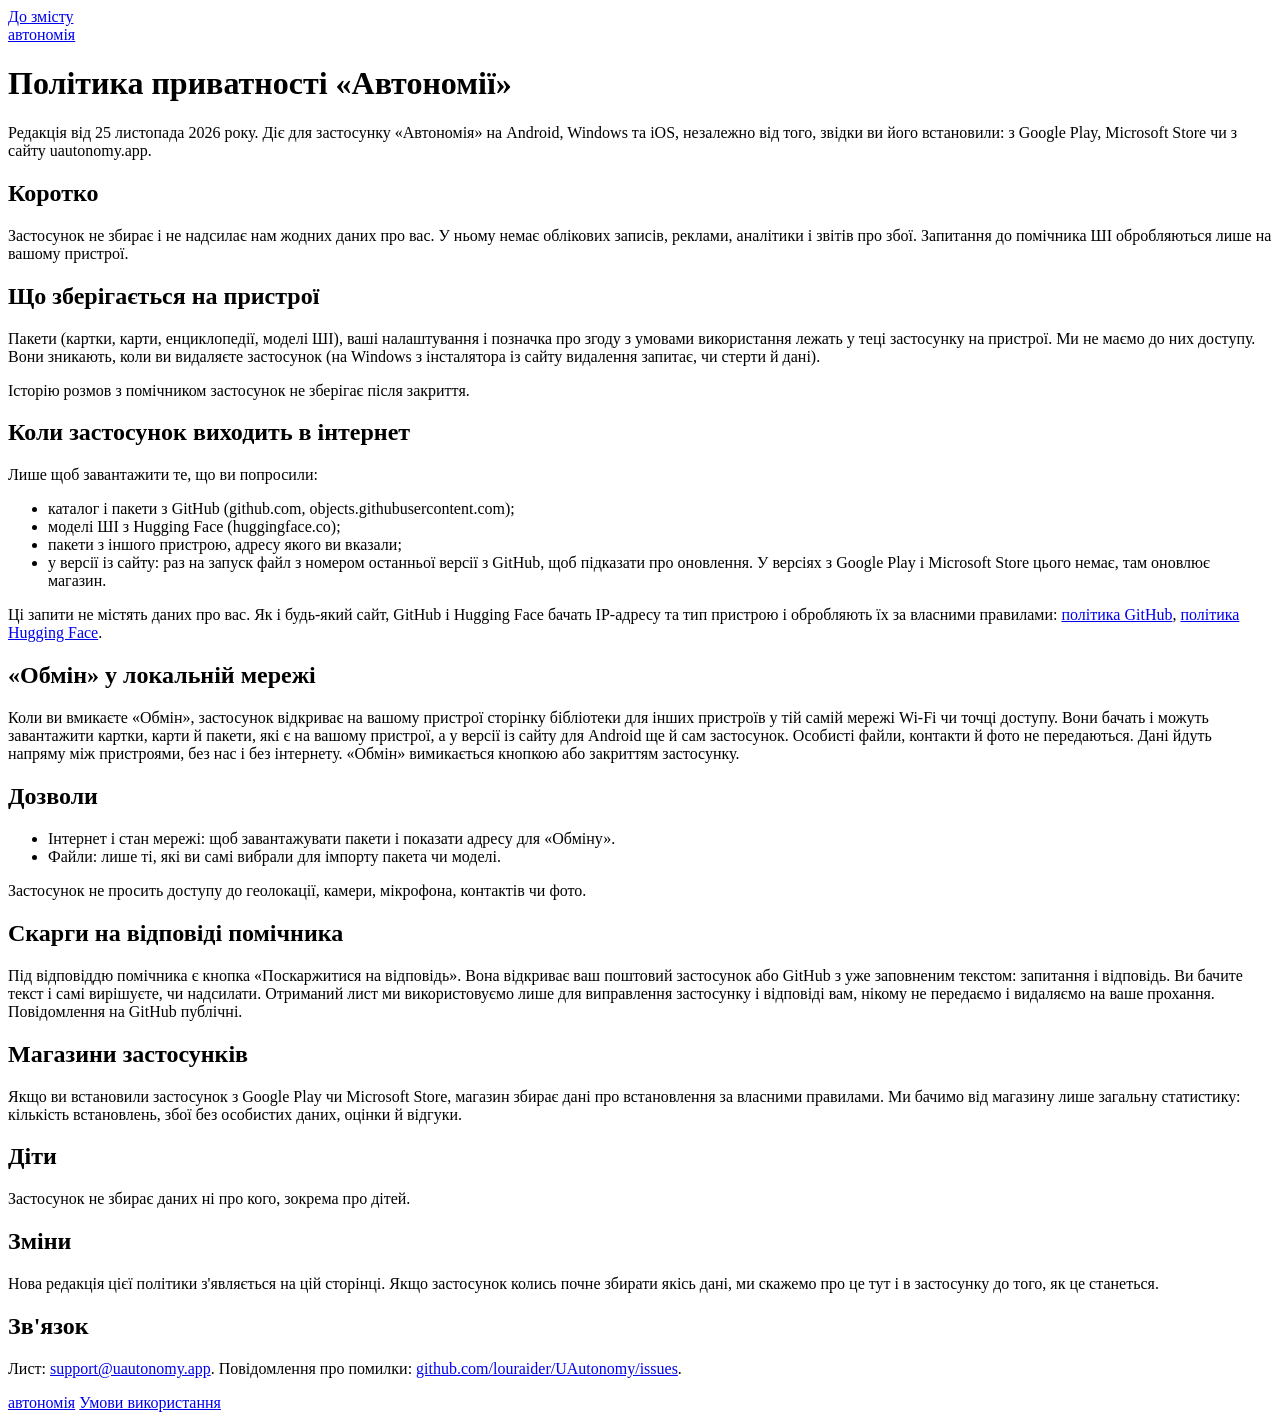
==== site/privacy.html @ f069321b "Магазини: AAB для Google Play і MSIX для Microsoft Store - workflow «Магазини»: AAB з постійним ключ" ====
<!doctype html>
<html lang="uk">
<head>
<meta charset="utf-8">
<meta name="viewport" content="width=device-width, initial-scale=1, viewport-fit=cover">
<title>Політика приватності · Автономія</title>
<meta name="description" content="Які дані збирає застосунок «Автономія»: жодних. Що бачать GitHub, Hugging Face і магазини застосунків, як працює «Обмін».">
<meta name="theme-color" content="#1F4FD1">
<link rel="icon" href="/favicon.svg" type="image/svg+xml">
<link rel="apple-touch-icon" href="/apple-touch-icon.png">
<link rel="stylesheet" href="/style.css">
</head>
<body>
<a class="skip" href="#main">До змісту</a>
<header class="doc-top">
  <div class="wrap top">
    <a class="brand" href="/"><img src="/mark-on-blue.svg" alt=""><span>автономія</span></a>
  </div>
</header>
<main id="main" class="wrap doc">
<h1>Політика приватності «Автономії»</h1>
<p>Редакція від 25 листопада 2026 року. Діє для застосунку «Автономія» на Android, Windows та iOS, незалежно від того, звідки ви його встановили: з Google Play, Microsoft Store чи з сайту uautonomy.app.</p>

<h2>Коротко</h2>
<p>Застосунок не збирає і не надсилає нам жодних даних про вас. У ньому немає облікових записів, реклами, аналітики і звітів про збої. Запитання до помічника ШІ обробляються лише на вашому пристрої.</p>

<h2>Що зберігається на пристрої</h2>
<p>Пакети (картки, карти, енциклопедії, моделі ШІ), ваші налаштування і позначка про згоду з умовами використання лежать у теці застосунку на пристрої. Ми не маємо до них доступу. Вони зникають, коли ви видаляєте застосунок (на Windows з інсталятора із сайту видалення запитає, чи стерти й дані).</p>
<p>Історію розмов з помічником застосунок не зберігає після закриття.</p>

<h2>Коли застосунок виходить в інтернет</h2>
<p>Лише щоб завантажити те, що ви попросили:</p>
<ul>
  <li>каталог і пакети з GitHub (github.com, objects.githubusercontent.com);</li>
  <li>моделі ШІ з Hugging Face (huggingface.co);</li>
  <li>пакети з іншого пристрою, адресу якого ви вказали;</li>
  <li>у версії із сайту: раз на запуск файл з номером останньої версії з GitHub, щоб підказати про оновлення. У версіях з Google Play і Microsoft Store цього немає, там оновлює магазин.</li>
</ul>
<p>Ці запити не містять даних про вас. Як і будь-який сайт, GitHub і Hugging Face бачать IP-адресу та тип пристрою і обробляють їх за власними правилами: <a href="https://docs.github.com/site-policy/privacy-policies/github-general-privacy-statement">політика GitHub</a>, <a href="https://huggingface.co/privacy">політика Hugging Face</a>.</p>

<h2>«Обмін» у локальній мережі</h2>
<p>Коли ви вмикаєте «Обмін», застосунок відкриває на вашому пристрої сторінку бібліотеки для інших пристроїв у тій самій мережі Wi-Fi чи точці доступу. Вони бачать і можуть завантажити картки, карти й пакети, які є на вашому пристрої, а у версії із сайту для Android ще й сам застосунок. Особисті файли, контакти й фото не передаються. Дані йдуть напряму між пристроями, без нас і без інтернету. «Обмін» вимикається кнопкою або закриттям застосунку.</p>

<h2>Дозволи</h2>
<ul>
  <li>Інтернет і стан мережі: щоб завантажувати пакети і показати адресу для «Обміну».</li>
  <li>Файли: лише ті, які ви самі вибрали для імпорту пакета чи моделі.</li>
</ul>
<p>Застосунок не просить доступу до геолокації, камери, мікрофона, контактів чи фото.</p>

<h2>Скарги на відповіді помічника</h2>
<p>Під відповіддю помічника є кнопка «Поскаржитися на відповідь». Вона відкриває ваш поштовий застосунок або GitHub з уже заповненим текстом: запитання і відповідь. Ви бачите текст і самі вирішуєте, чи надсилати. Отриманий лист ми використовуємо лише для виправлення застосунку і відповіді вам, нікому не передаємо і видаляємо на ваше прохання. Повідомлення на GitHub публічні.</p>

<h2>Магазини застосунків</h2>
<p>Якщо ви встановили застосунок з Google Play чи Microsoft Store, магазин збирає дані про встановлення за власними правилами. Ми бачимо від магазину лише загальну статистику: кількість встановлень, збої без особистих даних, оцінки й відгуки.</p>

<h2>Діти</h2>
<p>Застосунок не збирає даних ні про кого, зокрема про дітей.</p>

<h2>Зміни</h2>
<p>Нова редакція цієї політики з'являється на цій сторінці. Якщо застосунок колись почне збирати якісь дані, ми скажемо про це тут і в застосунку до того, як це станеться.</p>

<h2>Зв'язок</h2>
<p>Лист: <a href="mailto:support@uautonomy.app">support@uautonomy.app</a>. Повідомлення про помилки: <a href="https://github.com/louraider/UAutonomy/issues">github.com/louraider/UAutonomy/issues</a>.</p>
</main>
<footer>
  <div class="wrap">
    <a class="brand" href="/"><img src="/favicon.svg" alt="">автономія</a>
    <span><a href="/terms">Умови використання</a></span>
  </div>
</footer>
</body>
</html>
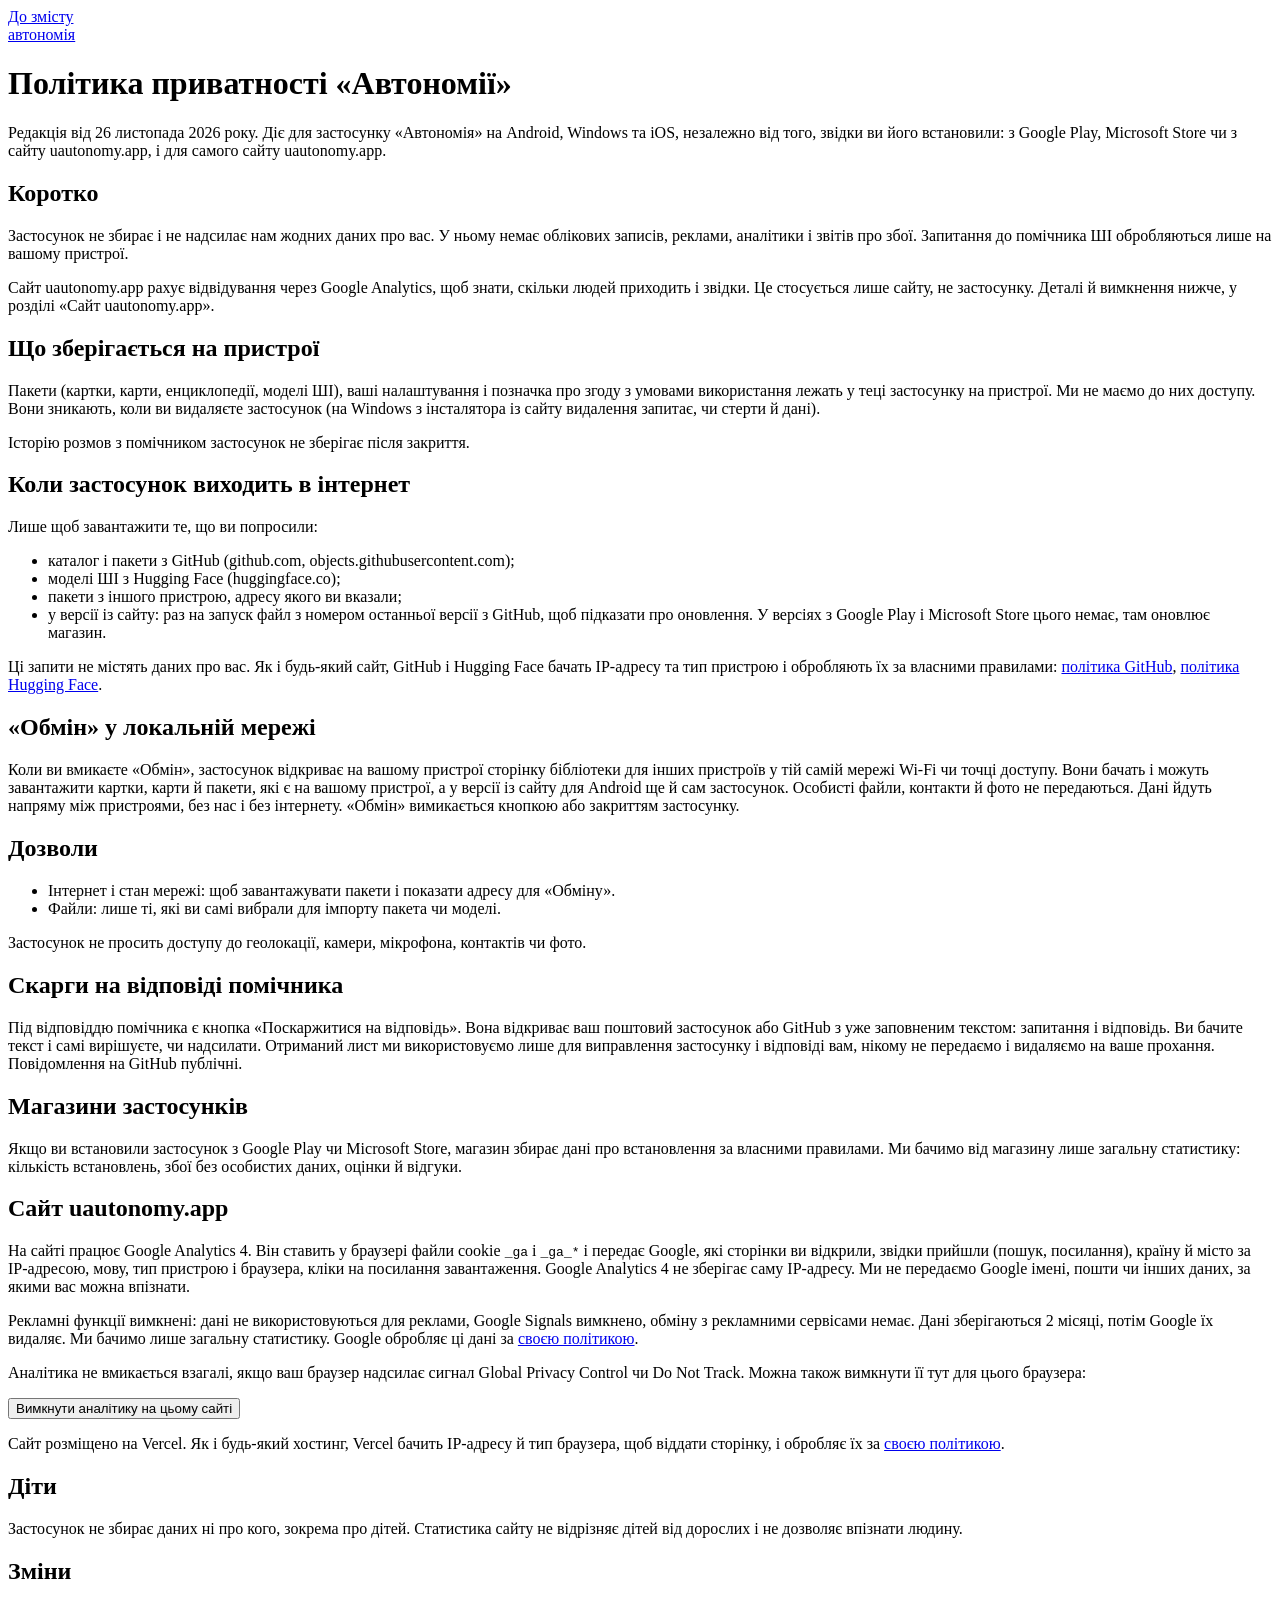
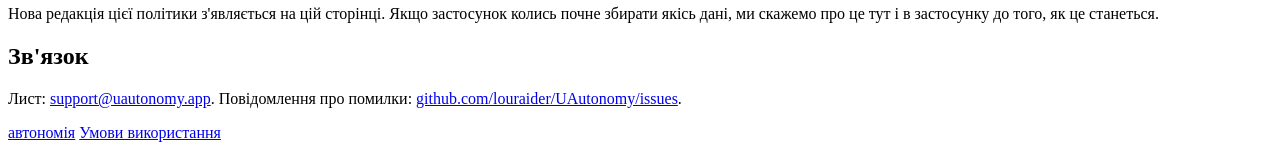
==== commit 1f4cc009: "Сайт: Google Analytics 4 без реклами, robots.txt і sitemap.xml ga.js вантажить GA4 (G-8RQB5YYHY7) з " ====
--- a/site/privacy.html
+++ b/site/privacy.html
@@ -9,6 +9,7 @@
 <link rel="icon" href="/favicon.svg" type="image/svg+xml">
 <link rel="apple-touch-icon" href="/apple-touch-icon.png">
 <link rel="stylesheet" href="/style.css">
+<script src="/ga.js"></script>
 </head>
 <body>
 <a class="skip" href="#main">До змісту</a>
@@ -19,10 +20,11 @@
 </header>
 <main id="main" class="wrap doc">
 <h1>Політика приватності «Автономії»</h1>
-<p>Редакція від 25 листопада 2026 року. Діє для застосунку «Автономія» на Android, Windows та iOS, незалежно від того, звідки ви його встановили: з Google Play, Microsoft Store чи з сайту uautonomy.app.</p>
+<p>Редакція від 26 листопада 2026 року. Діє для застосунку «Автономія» на Android, Windows та iOS, незалежно від того, звідки ви його встановили: з Google Play, Microsoft Store чи з сайту uautonomy.app, і для самого сайту uautonomy.app.</p>
 
 <h2>Коротко</h2>
 <p>Застосунок не збирає і не надсилає нам жодних даних про вас. У ньому немає облікових записів, реклами, аналітики і звітів про збої. Запитання до помічника ШІ обробляються лише на вашому пристрої.</p>
+<p>Сайт uautonomy.app рахує відвідування через Google Analytics, щоб знати, скільки людей приходить і звідки. Це стосується лише сайту, не застосунку. Деталі й вимкнення нижче, у розділі «Сайт uautonomy.app».</p>
 
 <h2>Що зберігається на пристрої</h2>
 <p>Пакети (картки, карти, енциклопедії, моделі ШІ), ваші налаштування і позначка про згоду з умовами використання лежать у теці застосунку на пристрої. Ми не маємо до них доступу. Вони зникають, коли ви видаляєте застосунок (на Windows з інсталятора із сайту видалення запитає, чи стерти й дані).</p>
@@ -54,8 +56,32 @@
 <h2>Магазини застосунків</h2>
 <p>Якщо ви встановили застосунок з Google Play чи Microsoft Store, магазин збирає дані про встановлення за власними правилами. Ми бачимо від магазину лише загальну статистику: кількість встановлень, збої без особистих даних, оцінки й відгуки.</p>
 
+<h2>Сайт uautonomy.app</h2>
+<p>На сайті працює Google Analytics 4. Він ставить у браузері файли cookie <code>_ga</code> і <code>_ga_*</code> і передає Google, які сторінки ви відкрили, звідки прийшли (пошук, посилання), країну й місто за IP-адресою, мову, тип пристрою і браузера, кліки на посилання завантаження. Google Analytics 4 не зберігає саму IP-адресу. Ми не передаємо Google імені, пошти чи інших даних, за якими вас можна впізнати.</p>
+<p>Рекламні функції вимкнені: дані не використовуються для реклами, Google Signals вимкнено, обміну з рекламними сервісами немає. Дані зберігаються 2 місяці, потім Google їх видаляє. Ми бачимо лише загальну статистику. Google обробляє ці дані за <a href="https://policies.google.com/privacy">своєю політикою</a>.</p>
+<p>Аналітика не вмикається взагалі, якщо ваш браузер надсилає сигнал Global Privacy Control чи Do Not Track. Можна також вимкнути її тут для цього браузера:</p>
+<p><button type="button" id="analytics-toggle" class="btn">Вимкнути аналітику на цьому сайті</button> <span id="analytics-state" role="status"></span></p>
+<script>
+(function () {
+  var b = document.getElementById('analytics-toggle'), st = document.getElementById('analytics-state');
+  function get() { try { return localStorage.getItem('ua-analytics-off') === '1'; } catch (e) { return false; } }
+  function show() {
+    var off = get();
+    b.textContent = off ? 'Увімкнути аналітику знову' : 'Вимкнути аналітику на цьому сайті';
+    st.textContent = off ? 'Аналітику вимкнено для цього браузера.' : '';
+  }
+  b.addEventListener('click', function () {
+    try { if (get()) localStorage.removeItem('ua-analytics-off'); else localStorage.setItem('ua-analytics-off', '1'); } catch (e) {}
+    window['ga-disable-G-8RQB5YYHY7'] = get();
+    show();
+  });
+  show();
+})();
+</script>
+<p>Сайт розміщено на Vercel. Як і будь-який хостинг, Vercel бачить IP-адресу й тип браузера, щоб віддати сторінку, і обробляє їх за <a href="https://vercel.com/legal/privacy-policy">своєю політикою</a>.</p>
+
 <h2>Діти</h2>
-<p>Застосунок не збирає даних ні про кого, зокрема про дітей.</p>
+<p>Застосунок не збирає даних ні про кого, зокрема про дітей. Статистика сайту не відрізняє дітей від дорослих і не дозволяє впізнати людину.</p>
 
 <h2>Зміни</h2>
 <p>Нова редакція цієї політики з'являється на цій сторінці. Якщо застосунок колись почне збирати якісь дані, ми скажемо про це тут і в застосунку до того, як це станеться.</p>
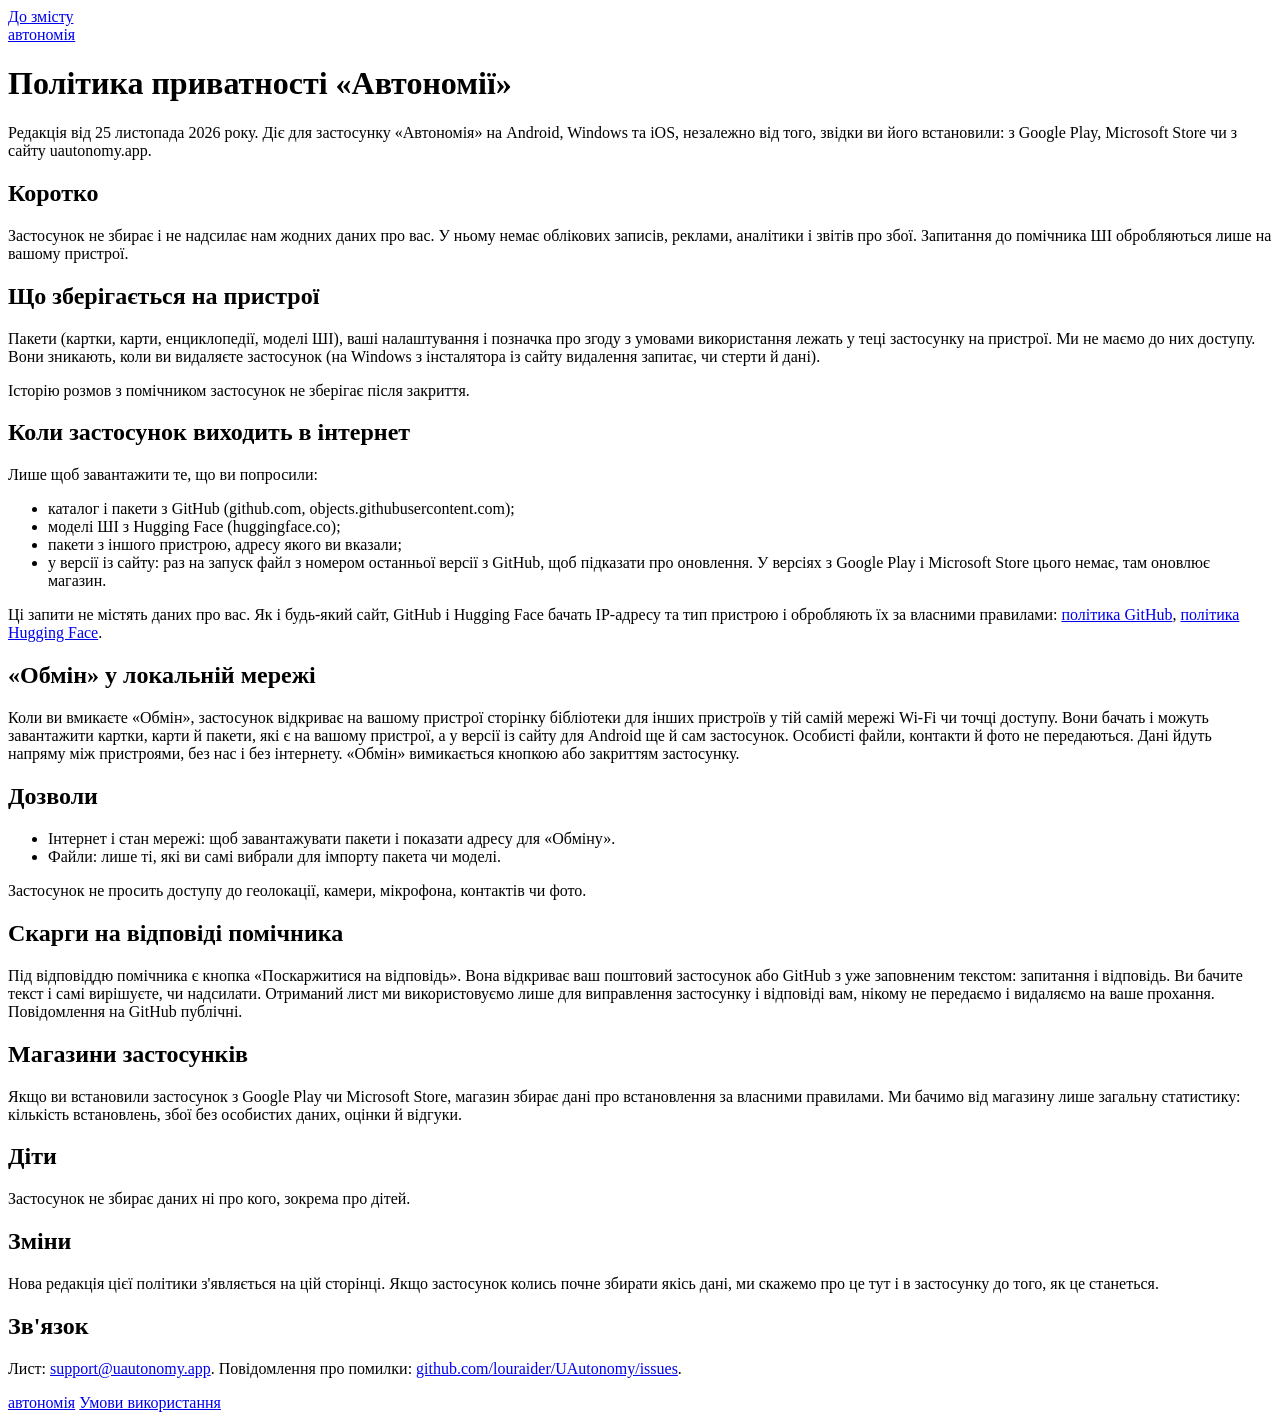
==== commit 109caf23: "Сайт: SEO і GEO — питання й відповіді, JSON-LD, sitemap, llms.txt - розділ «Питання й відповіді» на " ====
--- a/site/privacy.html
+++ b/site/privacy.html
@@ -5,11 +5,11 @@
 <meta name="viewport" content="width=device-width, initial-scale=1, viewport-fit=cover">
 <title>Політика приватності · Автономія</title>
 <meta name="description" content="Які дані збирає застосунок «Автономія»: жодних. Що бачать GitHub, Hugging Face і магазини застосунків, як працює «Обмін».">
+<link rel="canonical" href="https://uautonomy.app/privacy">
 <meta name="theme-color" content="#1F4FD1">
 <link rel="icon" href="/favicon.svg" type="image/svg+xml">
 <link rel="apple-touch-icon" href="/apple-touch-icon.png">
 <link rel="stylesheet" href="/style.css">
-<script src="/ga.js"></script>
 </head>
 <body>
 <a class="skip" href="#main">До змісту</a>
@@ -20,11 +20,10 @@
 </header>
 <main id="main" class="wrap doc">
 <h1>Політика приватності «Автономії»</h1>
-<p>Редакція від 26 листопада 2026 року. Діє для застосунку «Автономія» на Android, Windows та iOS, незалежно від того, звідки ви його встановили: з Google Play, Microsoft Store чи з сайту uautonomy.app, і для самого сайту uautonomy.app.</p>
+<p>Редакція від 25 листопада 2026 року. Діє для застосунку «Автономія» на Android, Windows та iOS, незалежно від того, звідки ви його встановили: з Google Play, Microsoft Store чи з сайту uautonomy.app.</p>
 
 <h2>Коротко</h2>
 <p>Застосунок не збирає і не надсилає нам жодних даних про вас. У ньому немає облікових записів, реклами, аналітики і звітів про збої. Запитання до помічника ШІ обробляються лише на вашому пристрої.</p>
-<p>Сайт uautonomy.app рахує відвідування через Google Analytics, щоб знати, скільки людей приходить і звідки. Це стосується лише сайту, не застосунку. Деталі й вимкнення нижче, у розділі «Сайт uautonomy.app».</p>
 
 <h2>Що зберігається на пристрої</h2>
 <p>Пакети (картки, карти, енциклопедії, моделі ШІ), ваші налаштування і позначка про згоду з умовами використання лежать у теці застосунку на пристрої. Ми не маємо до них доступу. Вони зникають, коли ви видаляєте застосунок (на Windows з інсталятора із сайту видалення запитає, чи стерти й дані).</p>
@@ -56,32 +55,8 @@
 <h2>Магазини застосунків</h2>
 <p>Якщо ви встановили застосунок з Google Play чи Microsoft Store, магазин збирає дані про встановлення за власними правилами. Ми бачимо від магазину лише загальну статистику: кількість встановлень, збої без особистих даних, оцінки й відгуки.</p>
 
-<h2>Сайт uautonomy.app</h2>
-<p>На сайті працює Google Analytics 4. Він ставить у браузері файли cookie <code>_ga</code> і <code>_ga_*</code> і передає Google, які сторінки ви відкрили, звідки прийшли (пошук, посилання), країну й місто за IP-адресою, мову, тип пристрою і браузера, кліки на посилання завантаження. Google Analytics 4 не зберігає саму IP-адресу. Ми не передаємо Google імені, пошти чи інших даних, за якими вас можна впізнати.</p>
-<p>Рекламні функції вимкнені: дані не використовуються для реклами, Google Signals вимкнено, обміну з рекламними сервісами немає. Дані зберігаються 2 місяці, потім Google їх видаляє. Ми бачимо лише загальну статистику. Google обробляє ці дані за <a href="https://policies.google.com/privacy">своєю політикою</a>.</p>
-<p>Аналітика не вмикається взагалі, якщо ваш браузер надсилає сигнал Global Privacy Control чи Do Not Track. Можна також вимкнути її тут для цього браузера:</p>
-<p><button type="button" id="analytics-toggle" class="btn">Вимкнути аналітику на цьому сайті</button> <span id="analytics-state" role="status"></span></p>
-<script>
-(function () {
-  var b = document.getElementById('analytics-toggle'), st = document.getElementById('analytics-state');
-  function get() { try { return localStorage.getItem('ua-analytics-off') === '1'; } catch (e) { return false; } }
-  function show() {
-    var off = get();
-    b.textContent = off ? 'Увімкнути аналітику знову' : 'Вимкнути аналітику на цьому сайті';
-    st.textContent = off ? 'Аналітику вимкнено для цього браузера.' : '';
-  }
-  b.addEventListener('click', function () {
-    try { if (get()) localStorage.removeItem('ua-analytics-off'); else localStorage.setItem('ua-analytics-off', '1'); } catch (e) {}
-    window['ga-disable-G-8RQB5YYHY7'] = get();
-    show();
-  });
-  show();
-})();
-</script>
-<p>Сайт розміщено на Vercel. Як і будь-який хостинг, Vercel бачить IP-адресу й тип браузера, щоб віддати сторінку, і обробляє їх за <a href="https://vercel.com/legal/privacy-policy">своєю політикою</a>.</p>
-
 <h2>Діти</h2>
-<p>Застосунок не збирає даних ні про кого, зокрема про дітей. Статистика сайту не відрізняє дітей від дорослих і не дозволяє впізнати людину.</p>
+<p>Застосунок не збирає даних ні про кого, зокрема про дітей.</p>
 
 <h2>Зміни</h2>
 <p>Нова редакція цієї політики з'являється на цій сторінці. Якщо застосунок колись почне збирати якісь дані, ми скажемо про це тут і в застосунку до того, як це станеться.</p>
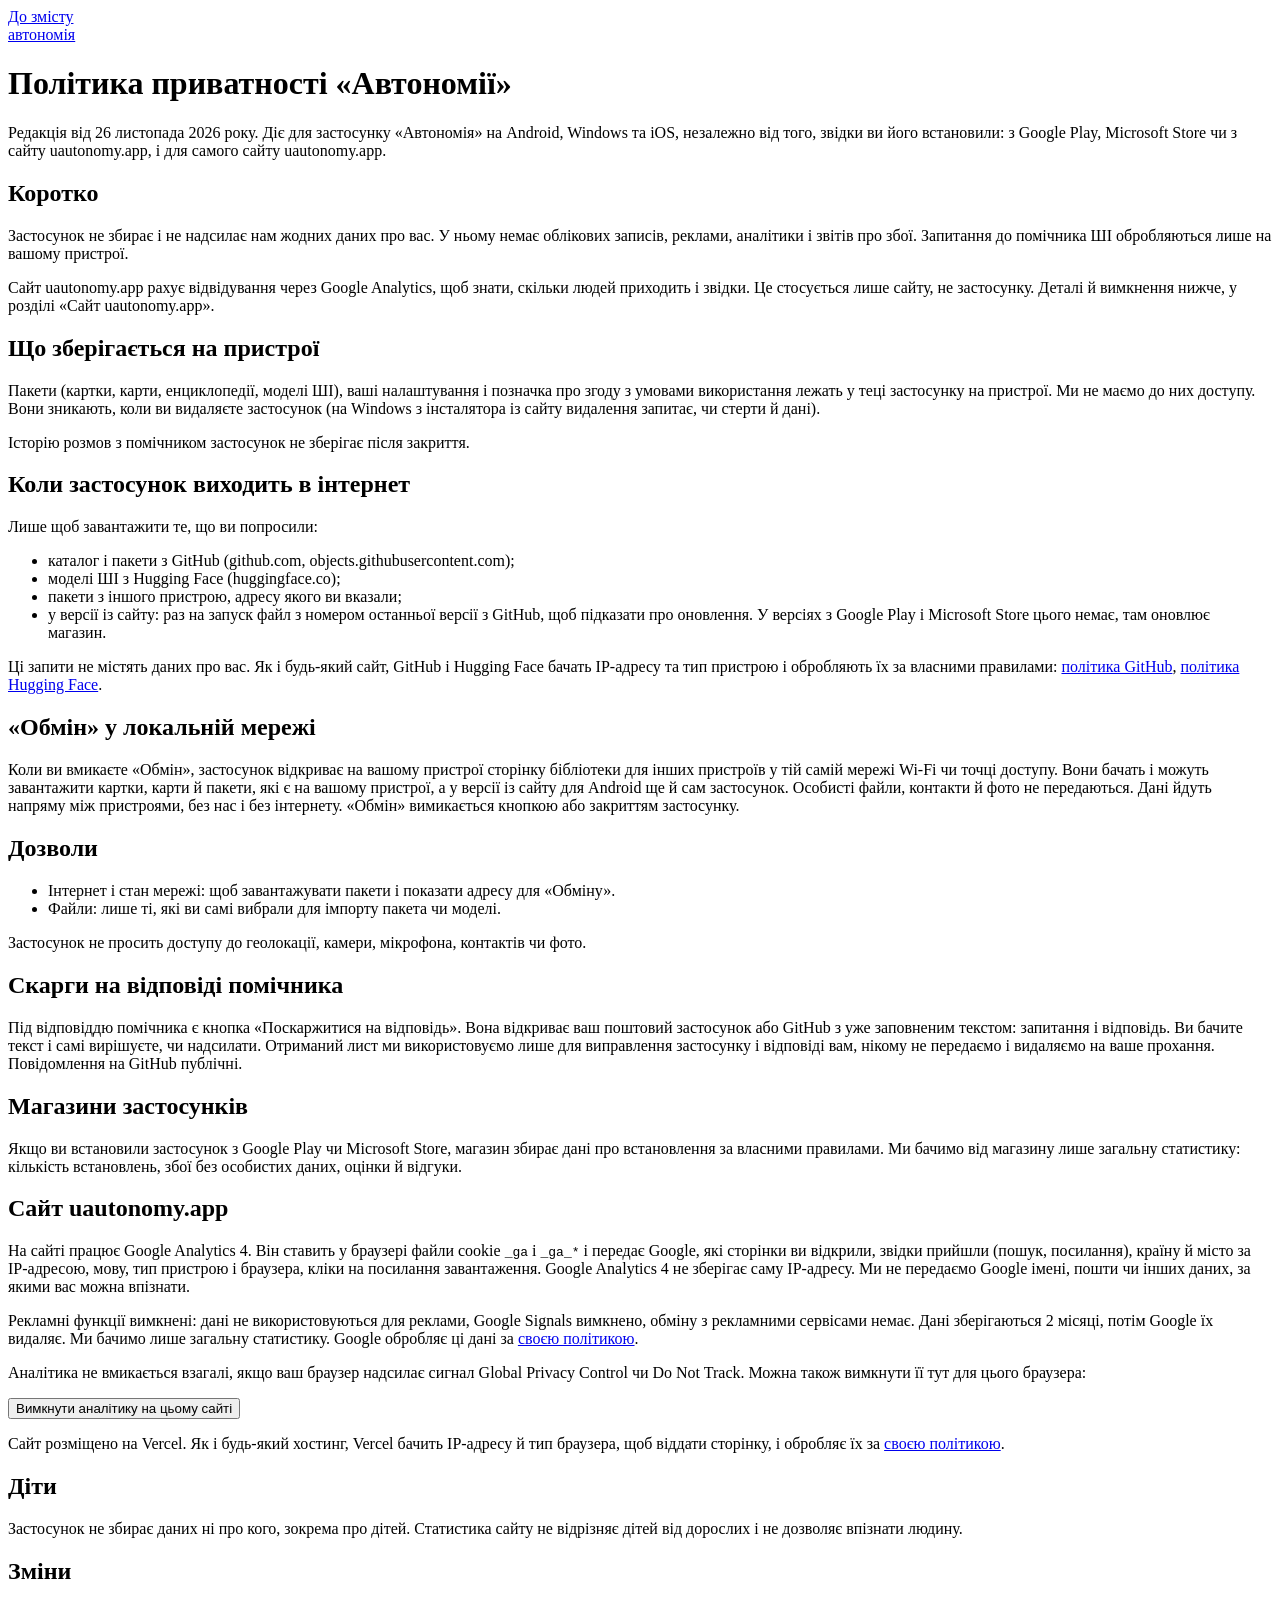
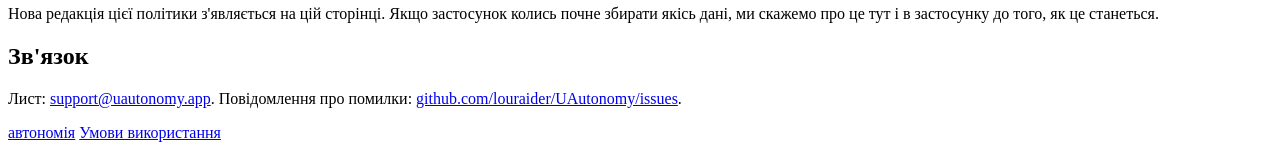
==== commit 7e8add46: "Merge pull request #27 from louraider/claude/project-thread-6u0bu1 Сайт: Google Analytics 4 без рекл" ====
--- a/site/privacy.html
+++ b/site/privacy.html
@@ -5,11 +5,11 @@
 <meta name="viewport" content="width=device-width, initial-scale=1, viewport-fit=cover">
 <title>Політика приватності · Автономія</title>
 <meta name="description" content="Які дані збирає застосунок «Автономія»: жодних. Що бачать GitHub, Hugging Face і магазини застосунків, як працює «Обмін».">
-<link rel="canonical" href="https://uautonomy.app/privacy">
 <meta name="theme-color" content="#1F4FD1">
 <link rel="icon" href="/favicon.svg" type="image/svg+xml">
 <link rel="apple-touch-icon" href="/apple-touch-icon.png">
 <link rel="stylesheet" href="/style.css">
+<script src="/ga.js"></script>
 </head>
 <body>
 <a class="skip" href="#main">До змісту</a>
@@ -20,10 +20,11 @@
 </header>
 <main id="main" class="wrap doc">
 <h1>Політика приватності «Автономії»</h1>
-<p>Редакція від 25 листопада 2026 року. Діє для застосунку «Автономія» на Android, Windows та iOS, незалежно від того, звідки ви його встановили: з Google Play, Microsoft Store чи з сайту uautonomy.app.</p>
+<p>Редакція від 26 листопада 2026 року. Діє для застосунку «Автономія» на Android, Windows та iOS, незалежно від того, звідки ви його встановили: з Google Play, Microsoft Store чи з сайту uautonomy.app, і для самого сайту uautonomy.app.</p>
 
 <h2>Коротко</h2>
 <p>Застосунок не збирає і не надсилає нам жодних даних про вас. У ньому немає облікових записів, реклами, аналітики і звітів про збої. Запитання до помічника ШІ обробляються лише на вашому пристрої.</p>
+<p>Сайт uautonomy.app рахує відвідування через Google Analytics, щоб знати, скільки людей приходить і звідки. Це стосується лише сайту, не застосунку. Деталі й вимкнення нижче, у розділі «Сайт uautonomy.app».</p>
 
 <h2>Що зберігається на пристрої</h2>
 <p>Пакети (картки, карти, енциклопедії, моделі ШІ), ваші налаштування і позначка про згоду з умовами використання лежать у теці застосунку на пристрої. Ми не маємо до них доступу. Вони зникають, коли ви видаляєте застосунок (на Windows з інсталятора із сайту видалення запитає, чи стерти й дані).</p>
@@ -55,8 +56,32 @@
 <h2>Магазини застосунків</h2>
 <p>Якщо ви встановили застосунок з Google Play чи Microsoft Store, магазин збирає дані про встановлення за власними правилами. Ми бачимо від магазину лише загальну статистику: кількість встановлень, збої без особистих даних, оцінки й відгуки.</p>
 
+<h2>Сайт uautonomy.app</h2>
+<p>На сайті працює Google Analytics 4. Він ставить у браузері файли cookie <code>_ga</code> і <code>_ga_*</code> і передає Google, які сторінки ви відкрили, звідки прийшли (пошук, посилання), країну й місто за IP-адресою, мову, тип пристрою і браузера, кліки на посилання завантаження. Google Analytics 4 не зберігає саму IP-адресу. Ми не передаємо Google імені, пошти чи інших даних, за якими вас можна впізнати.</p>
+<p>Рекламні функції вимкнені: дані не використовуються для реклами, Google Signals вимкнено, обміну з рекламними сервісами немає. Дані зберігаються 2 місяці, потім Google їх видаляє. Ми бачимо лише загальну статистику. Google обробляє ці дані за <a href="https://policies.google.com/privacy">своєю політикою</a>.</p>
+<p>Аналітика не вмикається взагалі, якщо ваш браузер надсилає сигнал Global Privacy Control чи Do Not Track. Можна також вимкнути її тут для цього браузера:</p>
+<p><button type="button" id="analytics-toggle" class="btn">Вимкнути аналітику на цьому сайті</button> <span id="analytics-state" role="status"></span></p>
+<script>
+(function () {
+  var b = document.getElementById('analytics-toggle'), st = document.getElementById('analytics-state');
+  function get() { try { return localStorage.getItem('ua-analytics-off') === '1'; } catch (e) { return false; } }
+  function show() {
+    var off = get();
+    b.textContent = off ? 'Увімкнути аналітику знову' : 'Вимкнути аналітику на цьому сайті';
+    st.textContent = off ? 'Аналітику вимкнено для цього браузера.' : '';
+  }
+  b.addEventListener('click', function () {
+    try { if (get()) localStorage.removeItem('ua-analytics-off'); else localStorage.setItem('ua-analytics-off', '1'); } catch (e) {}
+    window['ga-disable-G-8RQB5YYHY7'] = get();
+    show();
+  });
+  show();
+})();
+</script>
+<p>Сайт розміщено на Vercel. Як і будь-який хостинг, Vercel бачить IP-адресу й тип браузера, щоб віддати сторінку, і обробляє їх за <a href="https://vercel.com/legal/privacy-policy">своєю політикою</a>.</p>
+
 <h2>Діти</h2>
-<p>Застосунок не збирає даних ні про кого, зокрема про дітей.</p>
+<p>Застосунок не збирає даних ні про кого, зокрема про дітей. Статистика сайту не відрізняє дітей від дорослих і не дозволяє впізнати людину.</p>
 
 <h2>Зміни</h2>
 <p>Нова редакція цієї політики з'являється на цій сторінці. Якщо застосунок колись почне збирати якісь дані, ми скажемо про це тут і в застосунку до того, як це станеться.</p>
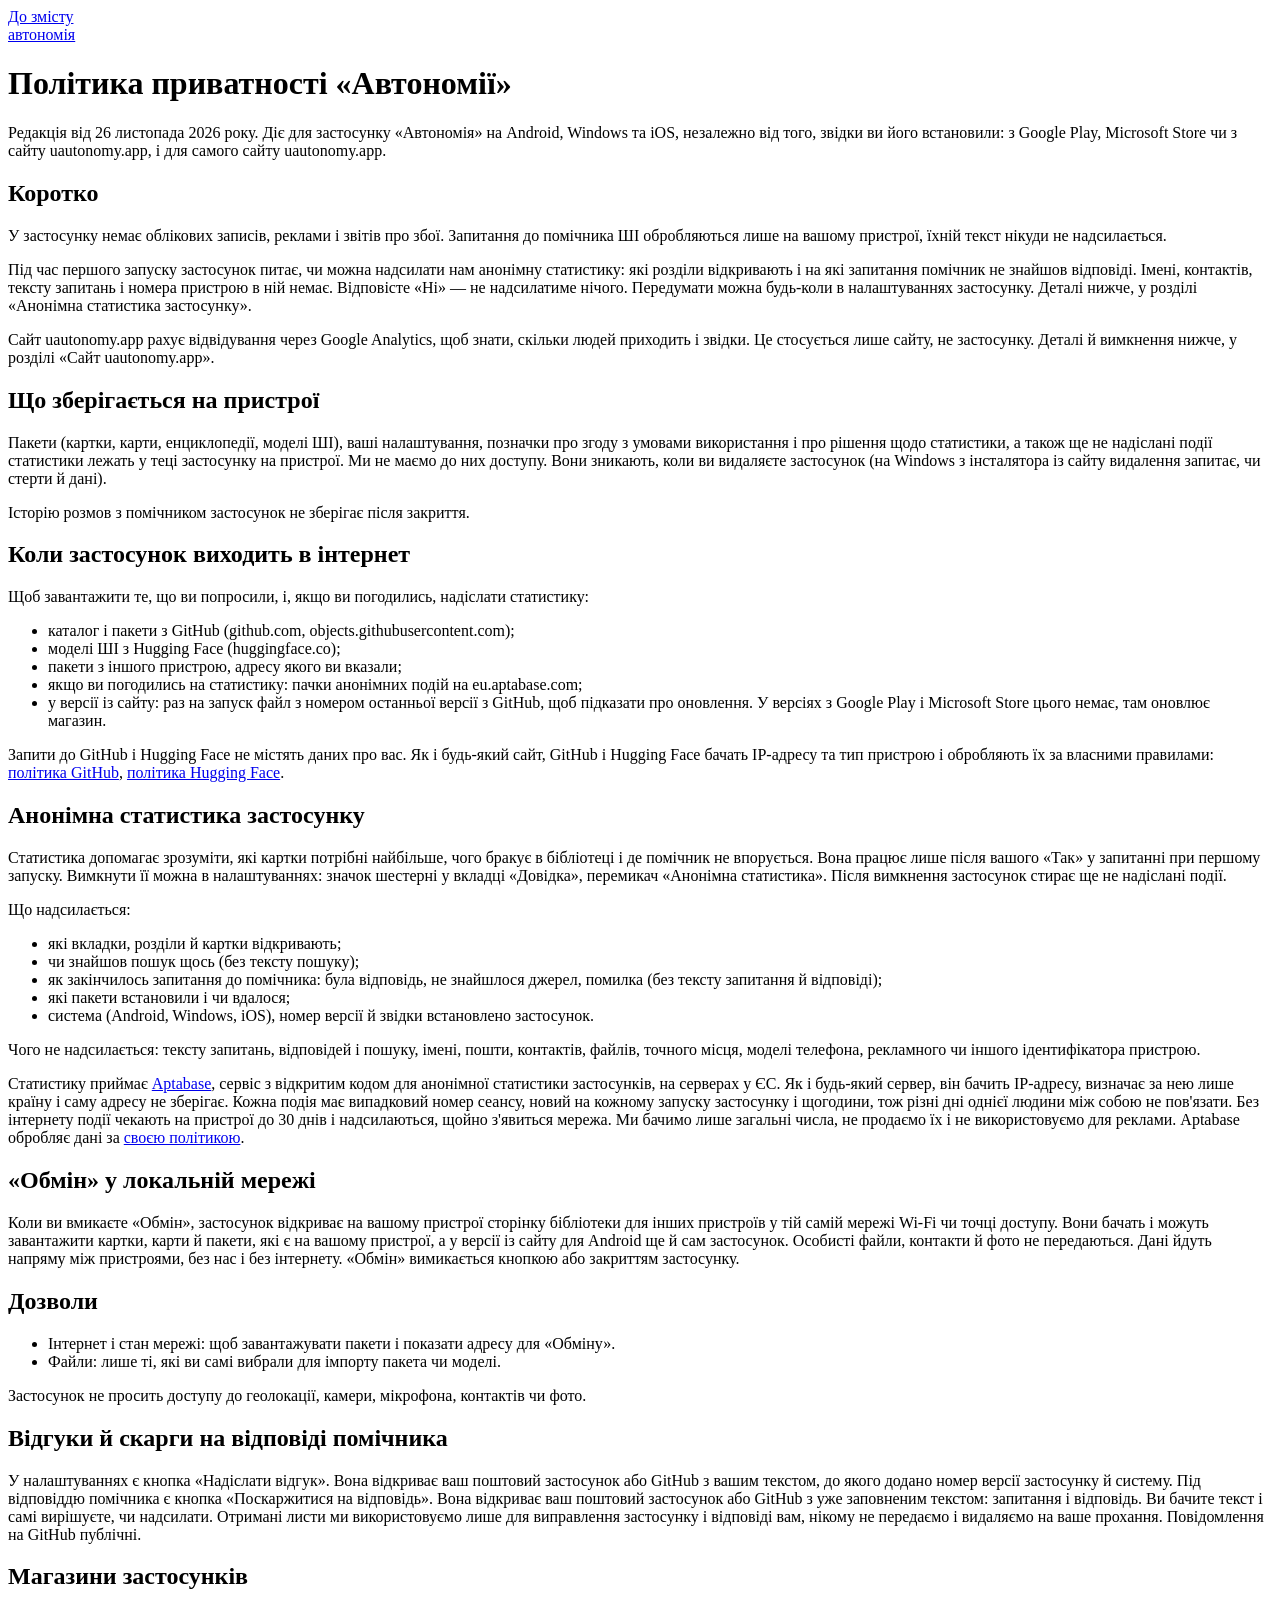
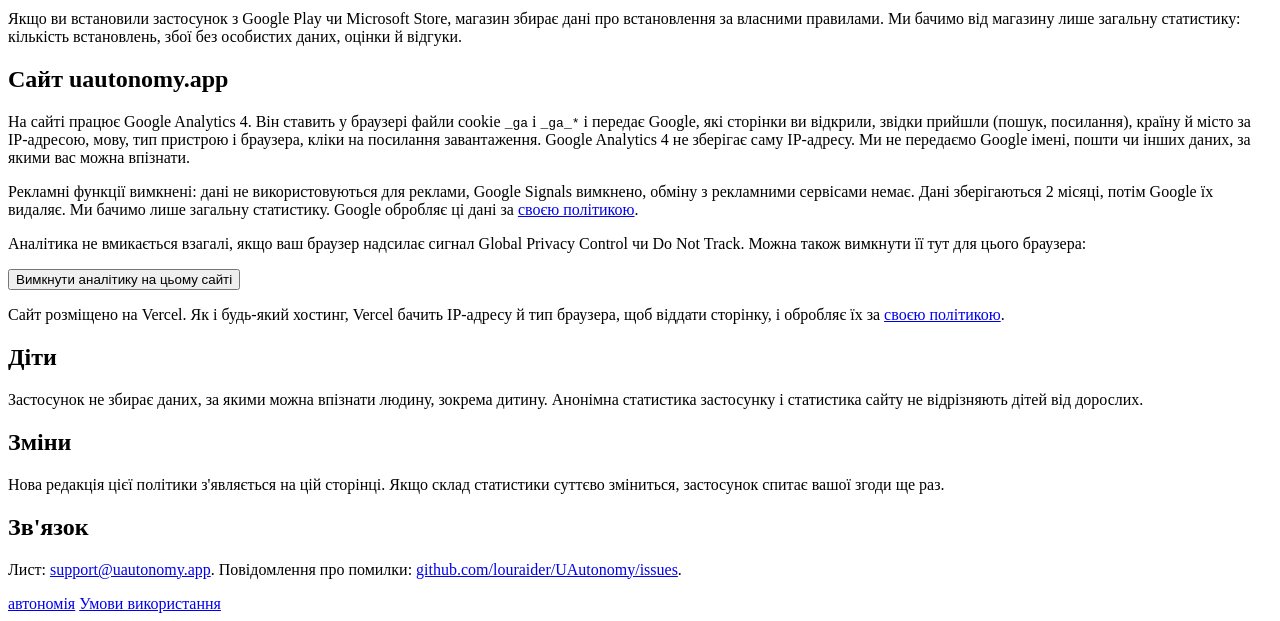
==== commit d8c99c6d: "Відгуки й анонімна статистика за згодою - Налаштування (шестерня у вкладці «Довідка»): перемикач «Ан" ====
--- a/site/privacy.html
+++ b/site/privacy.html
@@ -4,7 +4,7 @@
 <meta charset="utf-8">
 <meta name="viewport" content="width=device-width, initial-scale=1, viewport-fit=cover">
 <title>Політика приватності · Автономія</title>
-<meta name="description" content="Які дані збирає застосунок «Автономія»: жодних. Що бачать GitHub, Hugging Face і магазини застосунків, як працює «Обмін».">
+<meta name="description" content="Що застосунок «Автономія» зберігає на пристрої, яку анонімну статистику надсилає за вашою згодою, що бачать GitHub, Hugging Face і магазини застосунків, як працює «Обмін».">
 <meta name="theme-color" content="#1F4FD1">
 <link rel="icon" href="/favicon.svg" type="image/svg+xml">
 <link rel="apple-touch-icon" href="/apple-touch-icon.png">
@@ -23,22 +23,37 @@
 <p>Редакція від 26 листопада 2026 року. Діє для застосунку «Автономія» на Android, Windows та iOS, незалежно від того, звідки ви його встановили: з Google Play, Microsoft Store чи з сайту uautonomy.app, і для самого сайту uautonomy.app.</p>
 
 <h2>Коротко</h2>
-<p>Застосунок не збирає і не надсилає нам жодних даних про вас. У ньому немає облікових записів, реклами, аналітики і звітів про збої. Запитання до помічника ШІ обробляються лише на вашому пристрої.</p>
+<p>У застосунку немає облікових записів, реклами і звітів про збої. Запитання до помічника ШІ обробляються лише на вашому пристрої, їхній текст нікуди не надсилається.</p>
+<p>Під час першого запуску застосунок питає, чи можна надсилати нам анонімну статистику: які розділи відкривають і на які запитання помічник не знайшов відповіді. Імені, контактів, тексту запитань і номера пристрою в ній немає. Відповісте «Ні» — не надсилатиме нічого. Передумати можна будь-коли в налаштуваннях застосунку. Деталі нижче, у розділі «Анонімна статистика застосунку».</p>
 <p>Сайт uautonomy.app рахує відвідування через Google Analytics, щоб знати, скільки людей приходить і звідки. Це стосується лише сайту, не застосунку. Деталі й вимкнення нижче, у розділі «Сайт uautonomy.app».</p>
 
 <h2>Що зберігається на пристрої</h2>
-<p>Пакети (картки, карти, енциклопедії, моделі ШІ), ваші налаштування і позначка про згоду з умовами використання лежать у теці застосунку на пристрої. Ми не маємо до них доступу. Вони зникають, коли ви видаляєте застосунок (на Windows з інсталятора із сайту видалення запитає, чи стерти й дані).</p>
+<p>Пакети (картки, карти, енциклопедії, моделі ШІ), ваші налаштування, позначки про згоду з умовами використання і про рішення щодо статистики, а також ще не надіслані події статистики лежать у теці застосунку на пристрої. Ми не маємо до них доступу. Вони зникають, коли ви видаляєте застосунок (на Windows з інсталятора із сайту видалення запитає, чи стерти й дані).</p>
 <p>Історію розмов з помічником застосунок не зберігає після закриття.</p>
 
 <h2>Коли застосунок виходить в інтернет</h2>
-<p>Лише щоб завантажити те, що ви попросили:</p>
+<p>Щоб завантажити те, що ви попросили, і, якщо ви погодились, надіслати статистику:</p>
 <ul>
   <li>каталог і пакети з GitHub (github.com, objects.githubusercontent.com);</li>
   <li>моделі ШІ з Hugging Face (huggingface.co);</li>
   <li>пакети з іншого пристрою, адресу якого ви вказали;</li>
+  <li>якщо ви погодились на статистику: пачки анонімних подій на eu.aptabase.com;</li>
   <li>у версії із сайту: раз на запуск файл з номером останньої версії з GitHub, щоб підказати про оновлення. У версіях з Google Play і Microsoft Store цього немає, там оновлює магазин.</li>
 </ul>
-<p>Ці запити не містять даних про вас. Як і будь-який сайт, GitHub і Hugging Face бачать IP-адресу та тип пристрою і обробляють їх за власними правилами: <a href="https://docs.github.com/site-policy/privacy-policies/github-general-privacy-statement">політика GitHub</a>, <a href="https://huggingface.co/privacy">політика Hugging Face</a>.</p>
+<p>Запити до GitHub і Hugging Face не містять даних про вас. Як і будь-який сайт, GitHub і Hugging Face бачать IP-адресу та тип пристрою і обробляють їх за власними правилами: <a href="https://docs.github.com/site-policy/privacy-policies/github-general-privacy-statement">політика GitHub</a>, <a href="https://huggingface.co/privacy">політика Hugging Face</a>.</p>
+
+<h2>Анонімна статистика застосунку</h2>
+<p>Статистика допомагає зрозуміти, які картки потрібні найбільше, чого бракує в бібліотеці і де помічник не впорується. Вона працює лише після вашого «Так» у запитанні при першому запуску. Вимкнути її можна в налаштуваннях: значок шестерні у вкладці «Довідка», перемикач «Анонімна статистика». Після вимкнення застосунок стирає ще не надіслані події.</p>
+<p>Що надсилається:</p>
+<ul>
+  <li>які вкладки, розділи й картки відкривають;</li>
+  <li>чи знайшов пошук щось (без тексту пошуку);</li>
+  <li>як закінчилось запитання до помічника: була відповідь, не знайшлося джерел, помилка (без тексту запитання й відповіді);</li>
+  <li>які пакети встановили і чи вдалося;</li>
+  <li>система (Android, Windows, iOS), номер версії й звідки встановлено застосунок.</li>
+</ul>
+<p>Чого не надсилається: тексту запитань, відповідей і пошуку, імені, пошти, контактів, файлів, точного місця, моделі телефона, рекламного чи іншого ідентифікатора пристрою.</p>
+<p>Статистику приймає <a href="https://aptabase.com">Aptabase</a>, сервіс з відкритим кодом для анонімної статистики застосунків, на серверах у ЄС. Як і будь-який сервер, він бачить IP-адресу, визначає за нею лише країну і саму адресу не зберігає. Кожна подія має випадковий номер сеансу, новий на кожному запуску застосунку і щогодини, тож різні дні однієї людини між собою не пов'язати. Без інтернету події чекають на пристрої до 30 днів і надсилаються, щойно з'явиться мережа. Ми бачимо лише загальні числа, не продаємо їх і не використовуємо для реклами. Aptabase обробляє дані за <a href="https://aptabase.com/legal/privacy">своєю політикою</a>.</p>
 
 <h2>«Обмін» у локальній мережі</h2>
 <p>Коли ви вмикаєте «Обмін», застосунок відкриває на вашому пристрої сторінку бібліотеки для інших пристроїв у тій самій мережі Wi-Fi чи точці доступу. Вони бачать і можуть завантажити картки, карти й пакети, які є на вашому пристрої, а у версії із сайту для Android ще й сам застосунок. Особисті файли, контакти й фото не передаються. Дані йдуть напряму між пристроями, без нас і без інтернету. «Обмін» вимикається кнопкою або закриттям застосунку.</p>
@@ -50,8 +65,8 @@
 </ul>
 <p>Застосунок не просить доступу до геолокації, камери, мікрофона, контактів чи фото.</p>
 
-<h2>Скарги на відповіді помічника</h2>
-<p>Під відповіддю помічника є кнопка «Поскаржитися на відповідь». Вона відкриває ваш поштовий застосунок або GitHub з уже заповненим текстом: запитання і відповідь. Ви бачите текст і самі вирішуєте, чи надсилати. Отриманий лист ми використовуємо лише для виправлення застосунку і відповіді вам, нікому не передаємо і видаляємо на ваше прохання. Повідомлення на GitHub публічні.</p>
+<h2>Відгуки й скарги на відповіді помічника</h2>
+<p>У налаштуваннях є кнопка «Надіслати відгук». Вона відкриває ваш поштовий застосунок або GitHub з вашим текстом, до якого додано номер версії застосунку й систему. Під відповіддю помічника є кнопка «Поскаржитися на відповідь». Вона відкриває ваш поштовий застосунок або GitHub з уже заповненим текстом: запитання і відповідь. Ви бачите текст і самі вирішуєте, чи надсилати. Отримані листи ми використовуємо лише для виправлення застосунку і відповіді вам, нікому не передаємо і видаляємо на ваше прохання. Повідомлення на GitHub публічні.</p>
 
 <h2>Магазини застосунків</h2>
 <p>Якщо ви встановили застосунок з Google Play чи Microsoft Store, магазин збирає дані про встановлення за власними правилами. Ми бачимо від магазину лише загальну статистику: кількість встановлень, збої без особистих даних, оцінки й відгуки.</p>
@@ -81,10 +96,10 @@
 <p>Сайт розміщено на Vercel. Як і будь-який хостинг, Vercel бачить IP-адресу й тип браузера, щоб віддати сторінку, і обробляє їх за <a href="https://vercel.com/legal/privacy-policy">своєю політикою</a>.</p>
 
 <h2>Діти</h2>
-<p>Застосунок не збирає даних ні про кого, зокрема про дітей. Статистика сайту не відрізняє дітей від дорослих і не дозволяє впізнати людину.</p>
+<p>Застосунок не збирає даних, за якими можна впізнати людину, зокрема дитину. Анонімна статистика застосунку і статистика сайту не відрізняють дітей від дорослих.</p>
 
 <h2>Зміни</h2>
-<p>Нова редакція цієї політики з'являється на цій сторінці. Якщо застосунок колись почне збирати якісь дані, ми скажемо про це тут і в застосунку до того, як це станеться.</p>
+<p>Нова редакція цієї політики з'являється на цій сторінці. Якщо склад статистики суттєво зміниться, застосунок спитає вашої згоди ще раз.</p>
 
 <h2>Зв'язок</h2>
 <p>Лист: <a href="mailto:support@uautonomy.app">support@uautonomy.app</a>. Повідомлення про помилки: <a href="https://github.com/louraider/UAutonomy/issues">github.com/louraider/UAutonomy/issues</a>.</p>
